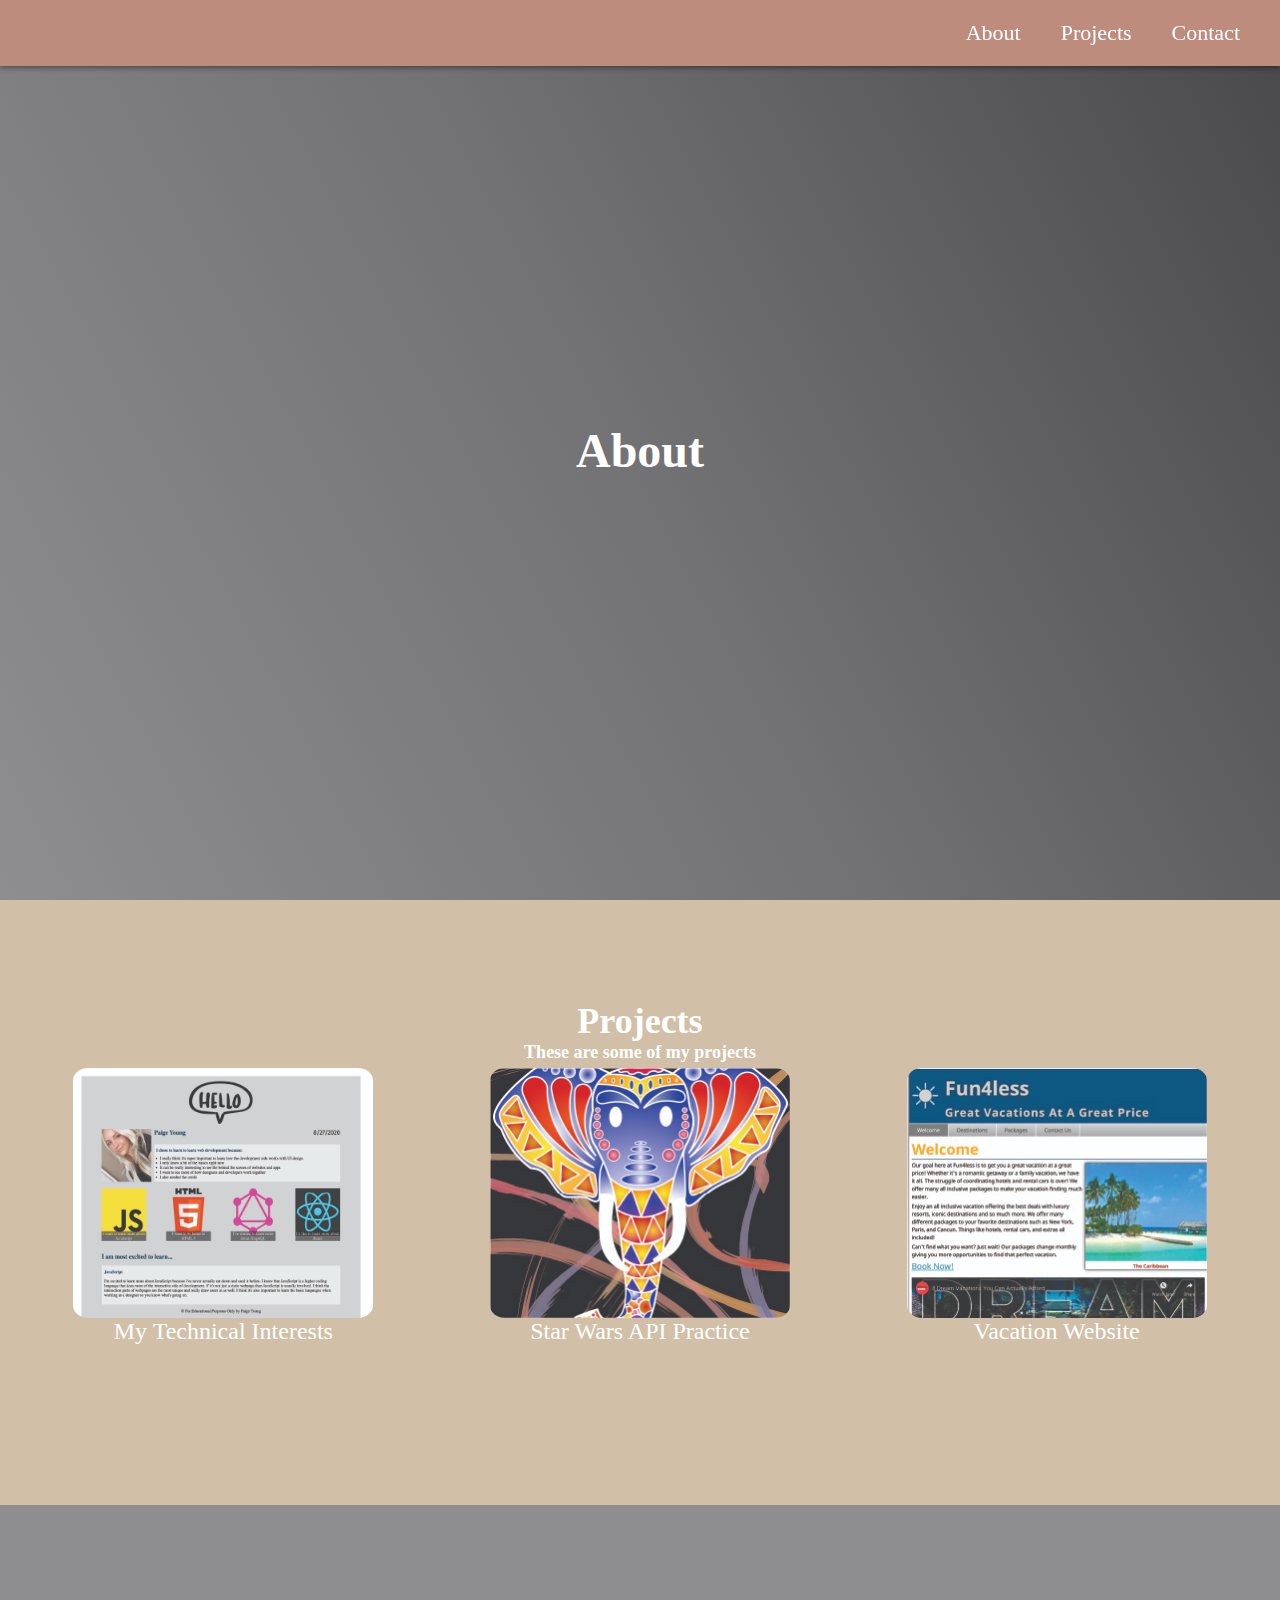
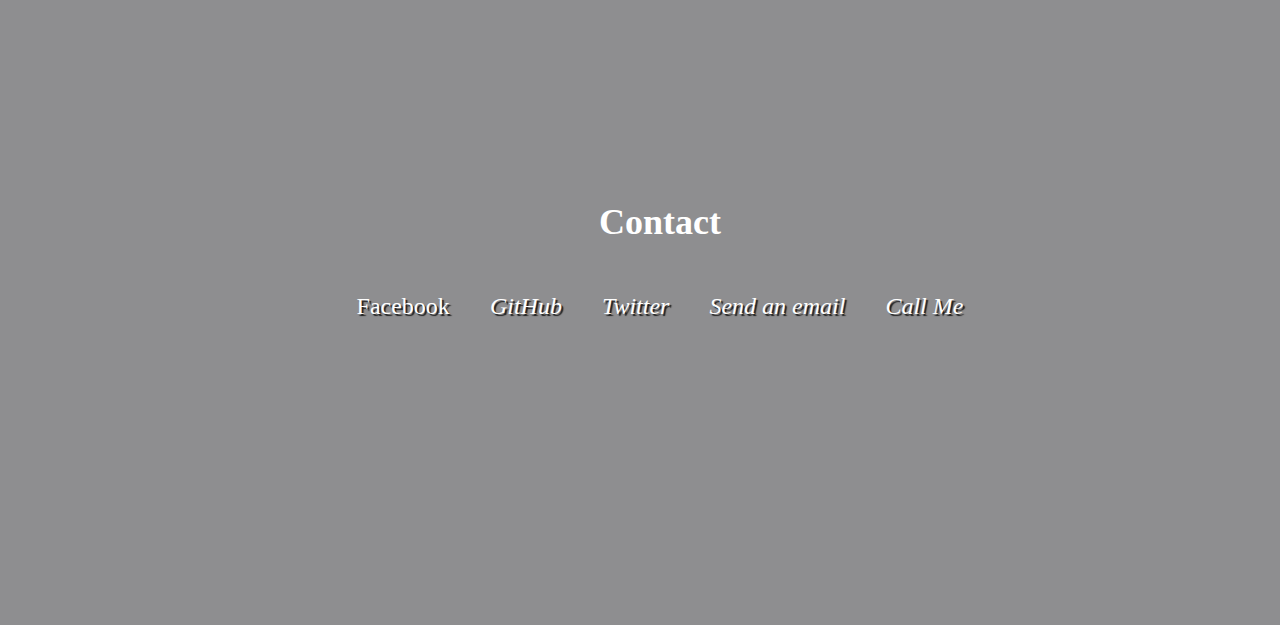
==== index.html @ e31d368f "Starting Star Wars" ====
<!DOCTYPE html>
<html lang="en">
<head>
    <meta charset="UTF-8">
    <meta name="viewport" content="width=device-width, initial-scale=1.0">
    <title>Paige's Personal Portfolio</title>
    <link
      rel="stylesheet"
      href="https://use.fontawesome.com/releases/v5.8.2/css/all.css"
      integrity="sha384-oS3vJWv+0UjzBfQzYUhtDYW+Pj2yciDJxpsK1OYPAYjqT085Qq/1cq5FLXAZQ7Ay"
      crossorigin="anonymous"
    />
    <link rel="stylesheet" href="styles.css">
</head>
<body>
    <nav id="navbar">
        <ul class="nav-list">
            <li><a href="#welcome-section">About</a></li>
            <li><a href="#projects">Projects</a></li>
            <li><a href="#contact">Contact</a></li>
        </ul>
    </nav>
    <section id="welcome-section">
        <h1>About</h1>
    </section>

    <section id="projects" class="projects-section">
        <h1>Projects</h1>
        <h2>These are some of my projects</h2>
        <div class="projects-grid">
            <a href="#" target="_blank" class= "project project-tile">
                <img class ="project-image" src ="images/personal.jpg">
                <p class="project-title">
                    My Technical Interests
                  </p>
            </a>

            <a href="start-wars-api/index.html" target="_self" class= "project project-tile">
                <img class ="project-image" src ="images/elephantpic.jpg">
                <p class="project-title">
                    Star Wars API Practice
                  </p>
            </a>

            <a href="#" target="_blank" class= "project project-tile">
                <img class ="project-image" src ="images/fun4less.jpg">
                <p class="project-title">
                    Vacation Website
                  </p>
            </a>
        </div>
    
    </section>

    <section id="contact" class="contact-section">
        <h1>Contact</h1>
        <div class="contact-links">
          <a href="https://facebook.com/freecodecamp"
          target="_blank"
          class="btn contact-details"
          ><i class="fab fa-facebook-square"></i> Facebook</a>

          <a id="profile-link" href="https://github.com/paige-young"
          target="_blank"
          class="btn contact-details"
          ><i class="fab fa-github">GitHub</i></a>

          <a id="profile-link" href="https://twitter.com/paigeyoung41"
          target="_blank"
          class="btn contact-details"
          ><i class="fab fa-twitter">Twitter</i></a>

          <a id="profile-link" href="mailto:example@example.com"
          target="_blank"
          class="btn contact-details"
        ><i class="fas fa-at">Send an email</i></a>

        <a id="profile-link" href="tel:555-867-5309"
          target="_blank"
          class="btn contact-details"
        ><i class="fas fa-mobile-alt"> Call Me</i></a>
            
        </div>
    </section>
   </body>
</html>
---- styles.css ----
/*Base Reset*/
* {
    margin: 0;
    padding: 0;
}

html{
    box-sizing: border-box;
    /* Set font size for easy rem calculations
   * default document font size = 16px, 1rem = 16px, 100% = 16px
   * (100% / 16px) * 10 = 62.5%, 1rem = 10px, 62.5% = 10px
  */
  font-size: 62.5%;
    scroll-behavior: smooth;
}

body {
    margin: 0;
}

#navbar {
    display: flex;
    justify-content: flex-end;
    background-color: #BD8C7D;
    box-shadow: 0 2px 5px rgba(0, 0, 0, 0.4);
    position: fixed;
    top: 0;
    left: 0;
    width: 100%;
    z-index: 10;
}

.nav-list a {
    display: block;
    font-size: 2.2rem;
    padding: 2rem;
}

.nav-list a:hover {
    background: white;
    color:#BD8C7D;
}

.nav-list {
    display: flex;
    list-style: none;
    margin-right: 2rem;
}

#welcome-section {
    display: flex;
    flex-direction: column;
    justify-content: center;
    align-items: center;
    width: 100%;
    height: 100vh;
    color: #fff;
    background-image: linear-gradient(62deg, #8E8E90 0%, #727275 50%, #49494B 100%);
    font-size: x-large;
}

.projects-section {
    text-align: center;
    padding: 10rem 2rem;
    background: #D1BFA7;
    color: white;
    font-size: large;
}

.projects-section h2 {
    font-size: large;
    padding: 0 0 5px 0;
}

.projects-grid {
    display: grid;
    grid-template-columns: repeat(auto-fit, minmax(300px, 1fr));
    grid-gap: 1rem;
    width: 100%;
    max-width: 1280px;
    margin: 0 auto;
    margin-bottom: 6rem;
}

.project-tile {
    display: flex;
    flex-direction: column;
    justify-content: space-between;
    justify-self: center;
}

.project-title {
    font-size: x-large;
    text-align: center;
}

a{ 
    text-decoration: none;
    color: white;
}

.project-image {
    height: 250px;
    width: 300px;
}

a img{
    border-radius: 5%;;
}

.contact-section {
    display: flex;
    flex-direction: column;
    justify-content: center;
    align-items: center;
    text-align: center;
    width: 100%;
    height: 80vh;
    padding: 0 2rem;
    background: #8E8E90;
    color: white;
    font-size: large;
  }

  .contact-links {
    display: flex;
    justify-content: center;
    width: 100%;
    max-width: 980px;
    margin-top: 4rem;
    flex-wrap: wrap;
  }

  .btn {
    display: inline-block;
    padding: 1rem 2rem;
    border-radius: 2px;
  }

  .contact-details {
    font-size: 2.4rem;
    text-shadow: 2px 2px 1px #1f1f1f;
    transition: transform 0.3s ease-out;
  }

  .contact-details:hover {
    transform: translateY(8px);
  }

  @media (max-width: 28.75em) {
      .contact-links {
          flex-direction: column;
          text-align: center;
      }
  }

  @media screen and (max-width: 30em) {
      #welcome-section {
          background-image: linear-gradient(270deg, #a84f3c 0%, #9df57a 100%);
          font-size: small;
      }
  }

/*.project {
    background: #ccc;
    box-shadow: 1px 1px 2px rgba (0, 0, 0, 0.5);
    border-radius: 2px;
}

.project-image {
    height: calc(100% - 6.8rem);
    width: 100%;
    object-fit: cover;
}

*/
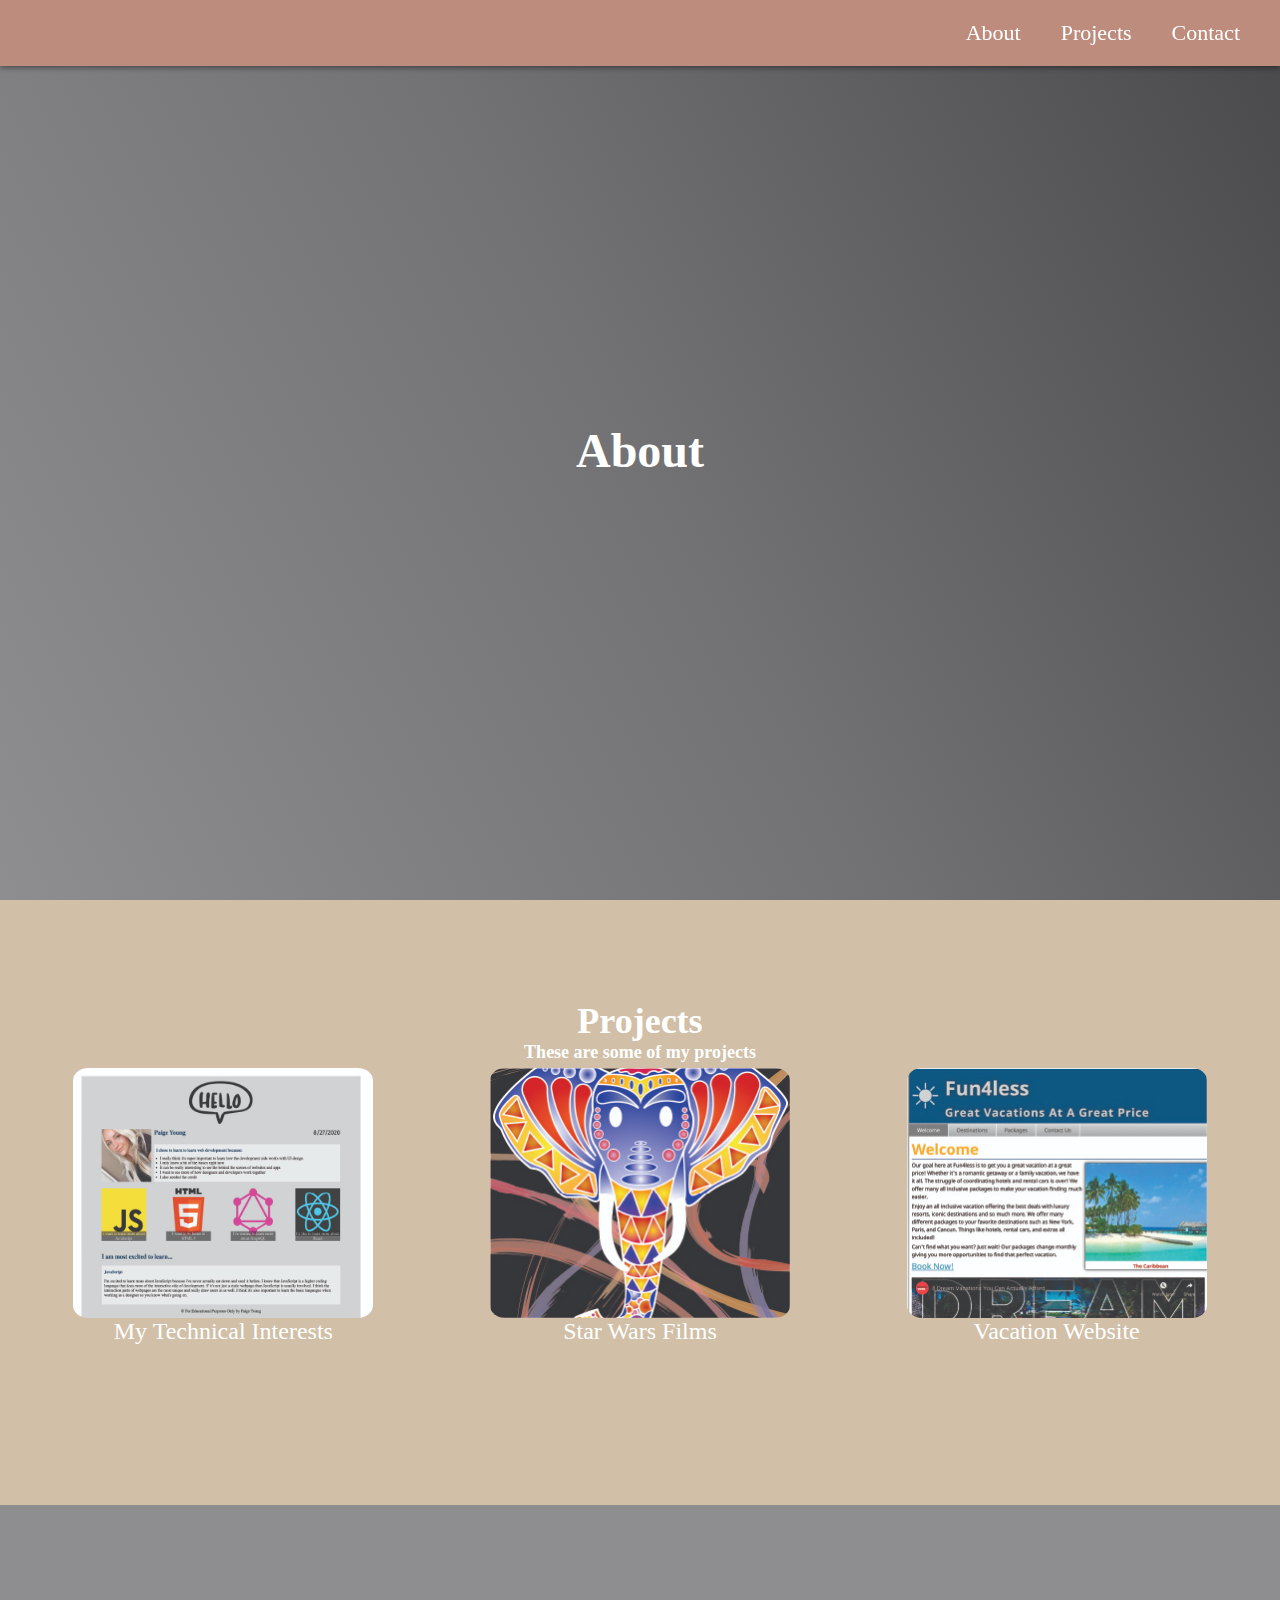
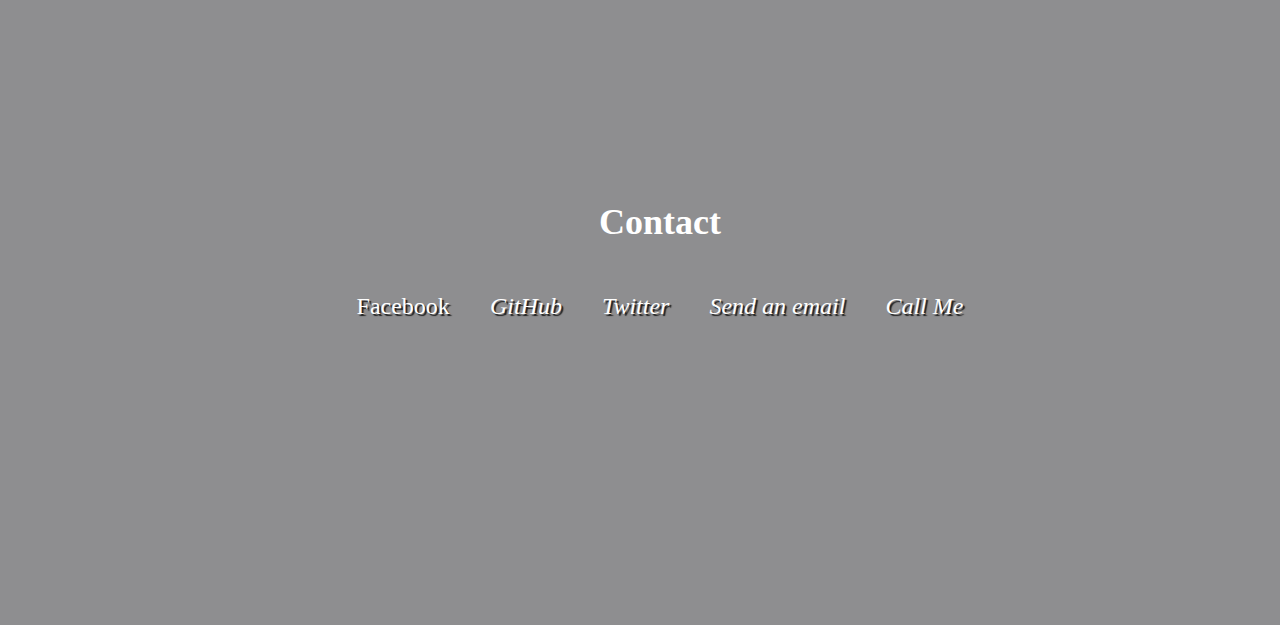
==== commit a82765fb: "added buttons" ====
--- a/index.html
+++ b/index.html
@@ -35,10 +35,10 @@
                   </p>
             </a>
 
-            <a href="start-wars-api/index.html" target="_self" class= "project project-tile">
+            <a href="star-wars-films/index.html" target="_self" class= "project project-tile">
                 <img class ="project-image" src ="images/elephantpic.jpg">
                 <p class="project-title">
-                    Star Wars API Practice
+                    Star Wars Films
                   </p>
             </a>
 
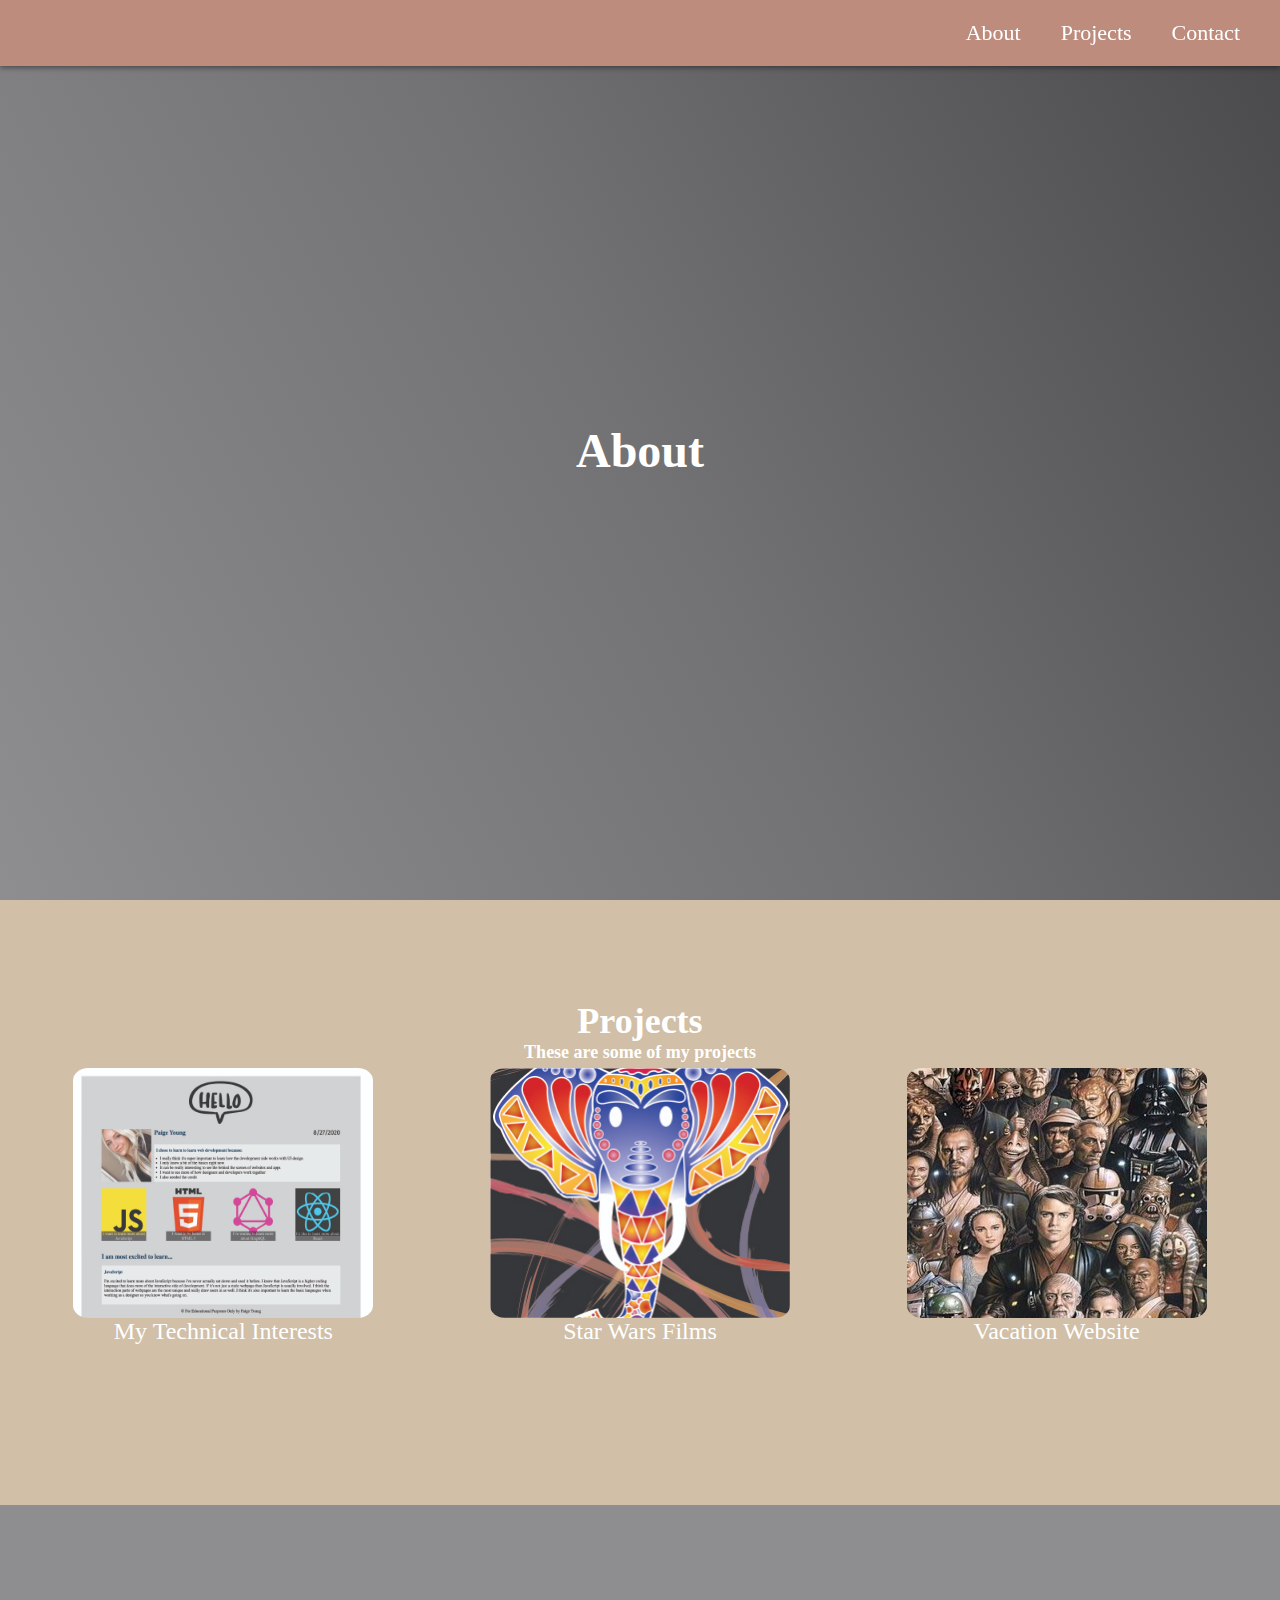
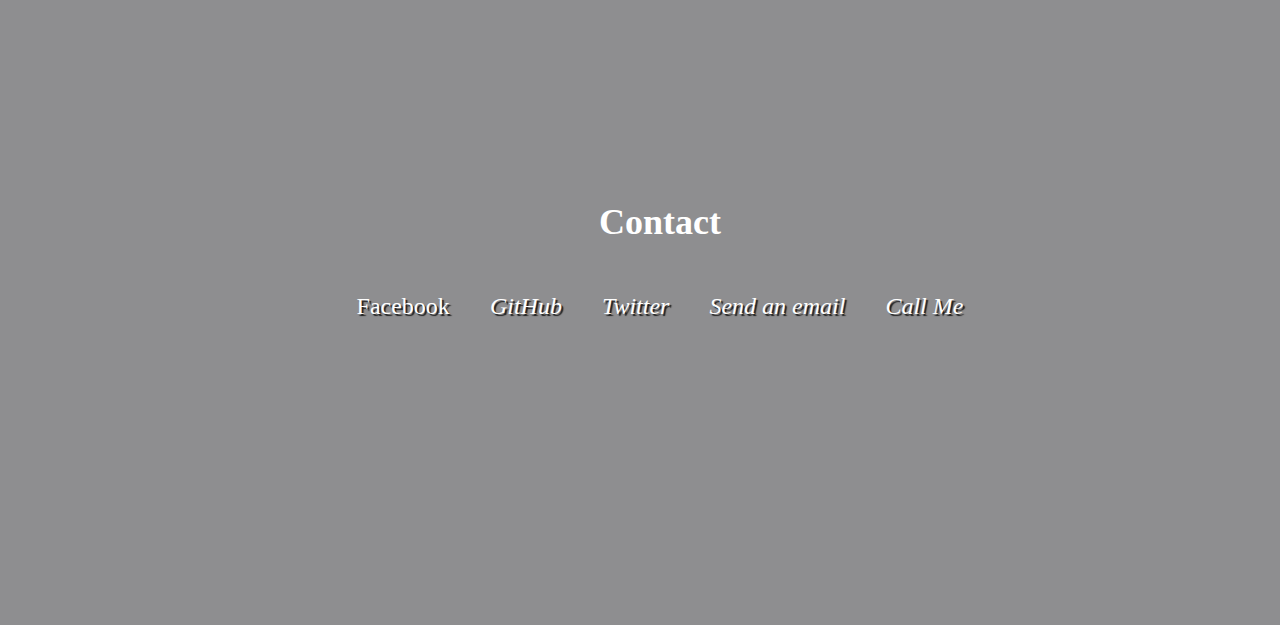
==== commit 6fc00e2c: "added starships page" ====
--- a/index.html
+++ b/index.html
@@ -42,8 +42,8 @@
                   </p>
             </a>
 
-            <a href="#" target="_blank" class= "project project-tile">
-                <img class ="project-image" src ="images/fun4less.jpg">
+            <a href="star-wars-characters/index.html" target="_self" class= "project project-tile">
+                <img class ="project-image" src ="images/starwarscharacters.jpg">
                 <p class="project-title">
                     Vacation Website
                   </p>
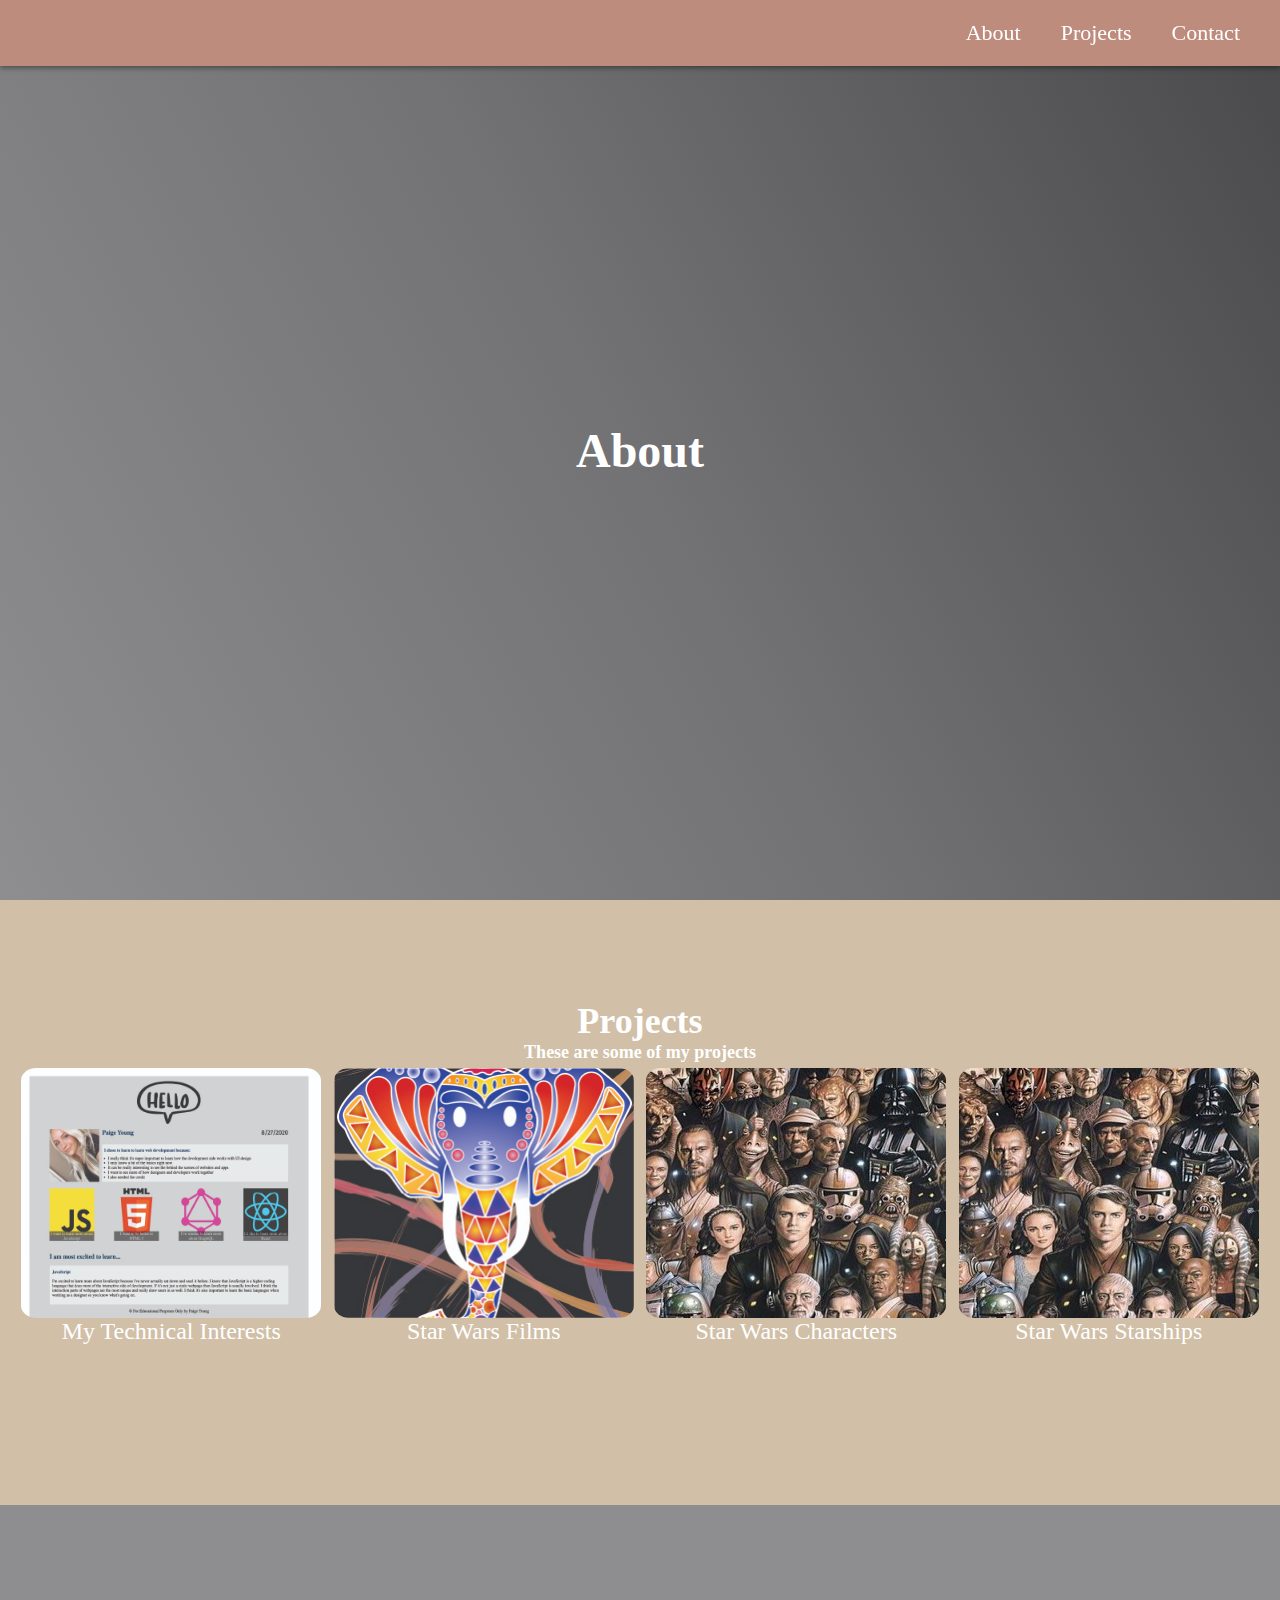
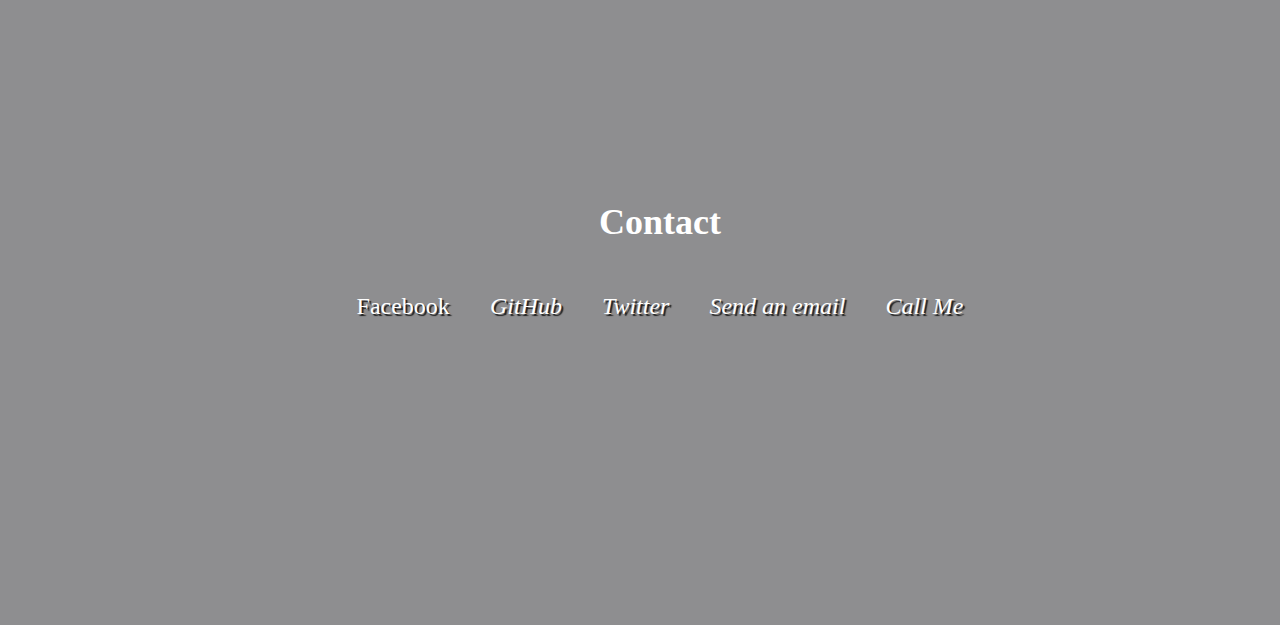
==== commit 873c77be: "small changes" ====
--- a/index.html
+++ b/index.html
@@ -45,7 +45,14 @@
             <a href="star-wars-characters/index.html" target="_self" class= "project project-tile">
                 <img class ="project-image" src ="images/starwarscharacters.jpg">
                 <p class="project-title">
-                    Vacation Website
+                    Star Wars Characters
+                  </p>
+            </a>
+
+            <a href="starships/index.html" target="_self" class= "project project-tile">
+                <img class ="project-image" src ="images/starwarscharacters.jpg">
+                <p class="project-title">
+                    Star Wars Starships
                   </p>
             </a>
         </div>
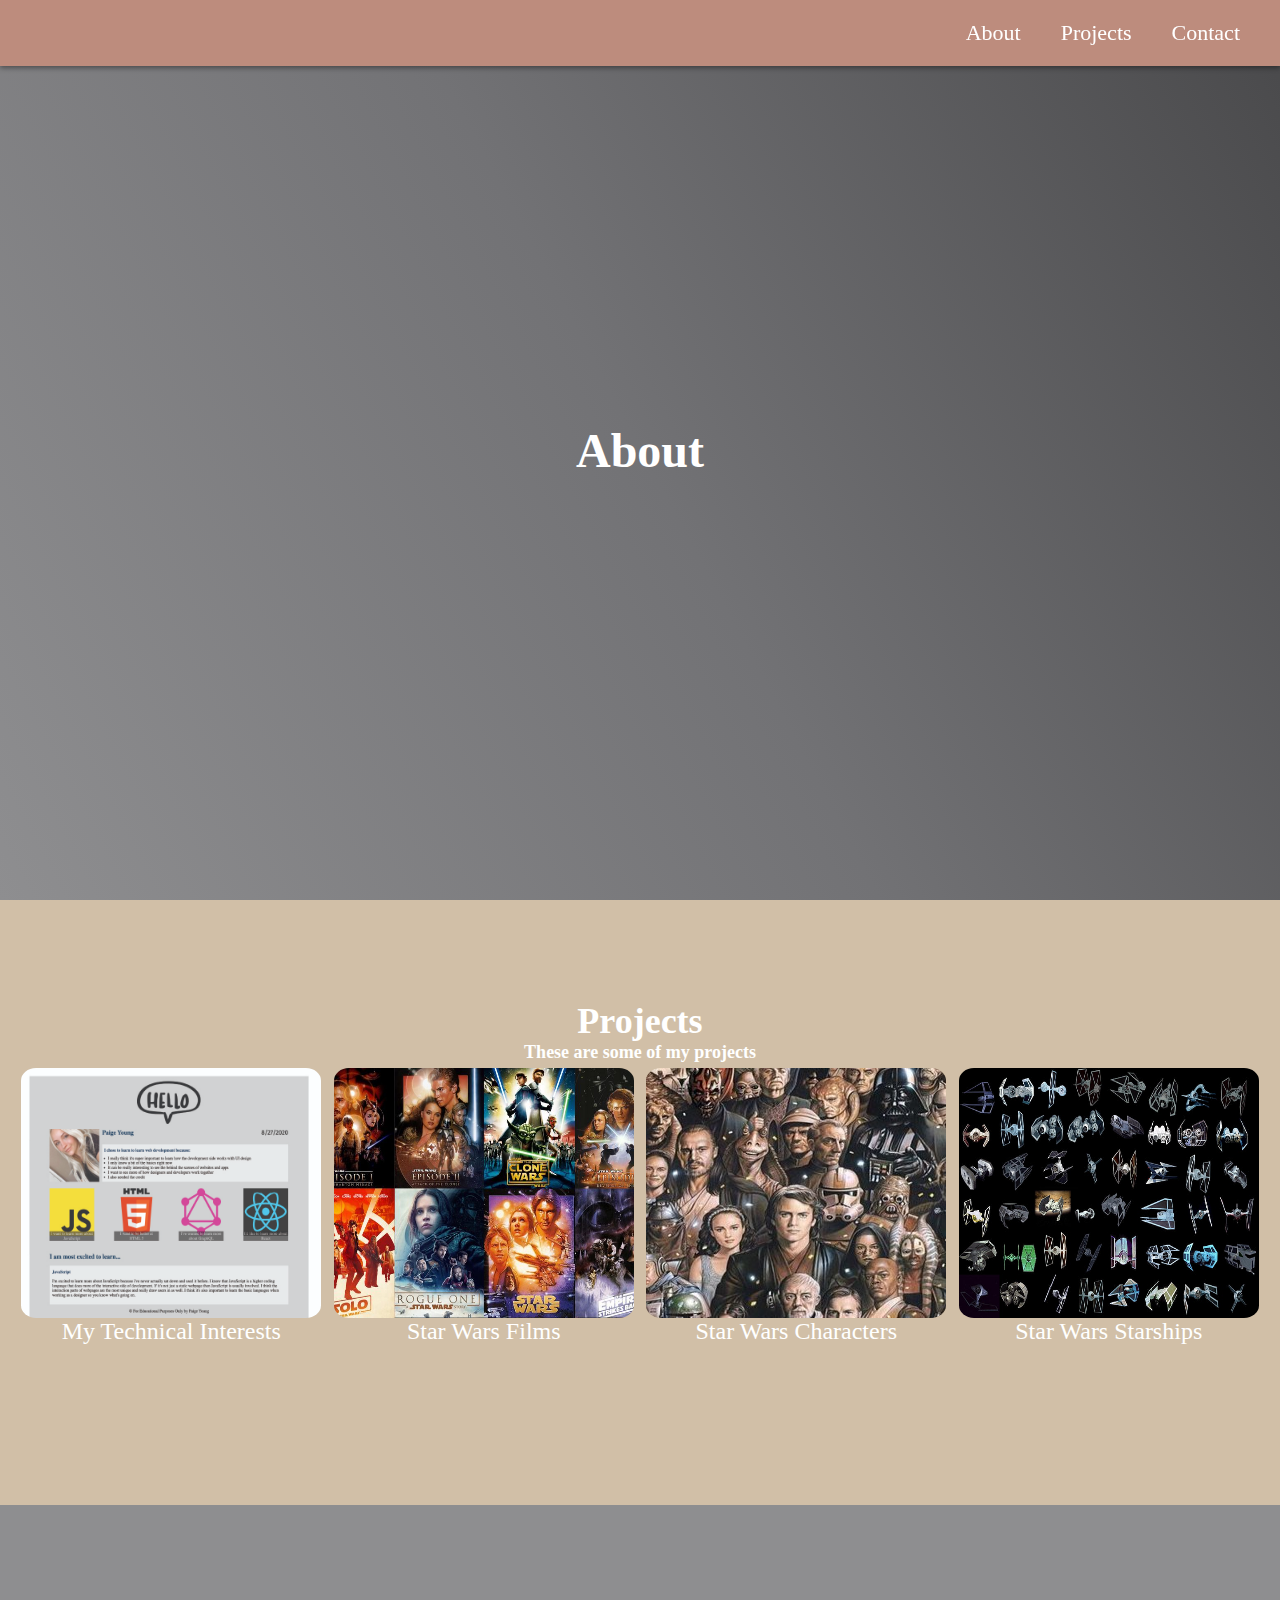
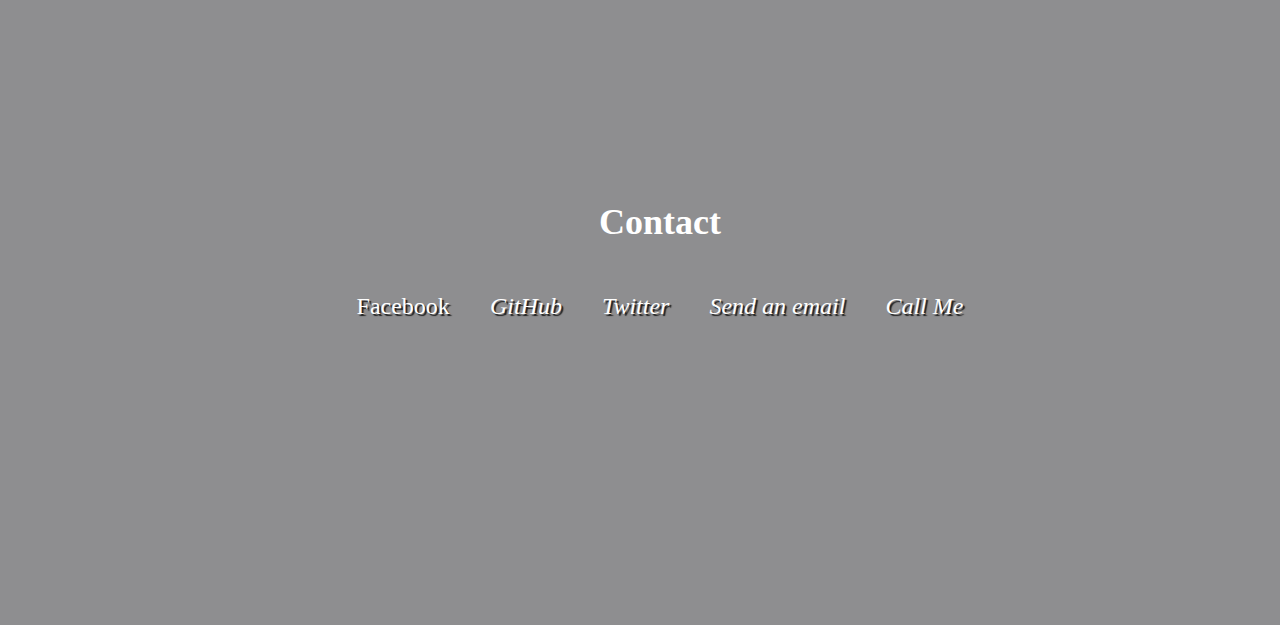
==== commit ef1b20d2: "Final Changes" ====
--- a/index.html
+++ b/index.html
@@ -36,7 +36,7 @@
             </a>
 
             <a href="star-wars-films/index.html" target="_self" class= "project project-tile">
-                <img class ="project-image" src ="images/elephantpic.jpg">
+                <img class ="project-image" src ="images/starwarsfilms.jpg">
                 <p class="project-title">
                     Star Wars Films
                   </p>
@@ -50,7 +50,7 @@
             </a>
 
             <a href="starships/index.html" target="_self" class= "project project-tile">
-                <img class ="project-image" src ="images/starwarscharacters.jpg">
+                <img class ="project-image" src ="images/starwarsstarships.jpg">
                 <p class="project-title">
                     Star Wars Starships
                   </p>
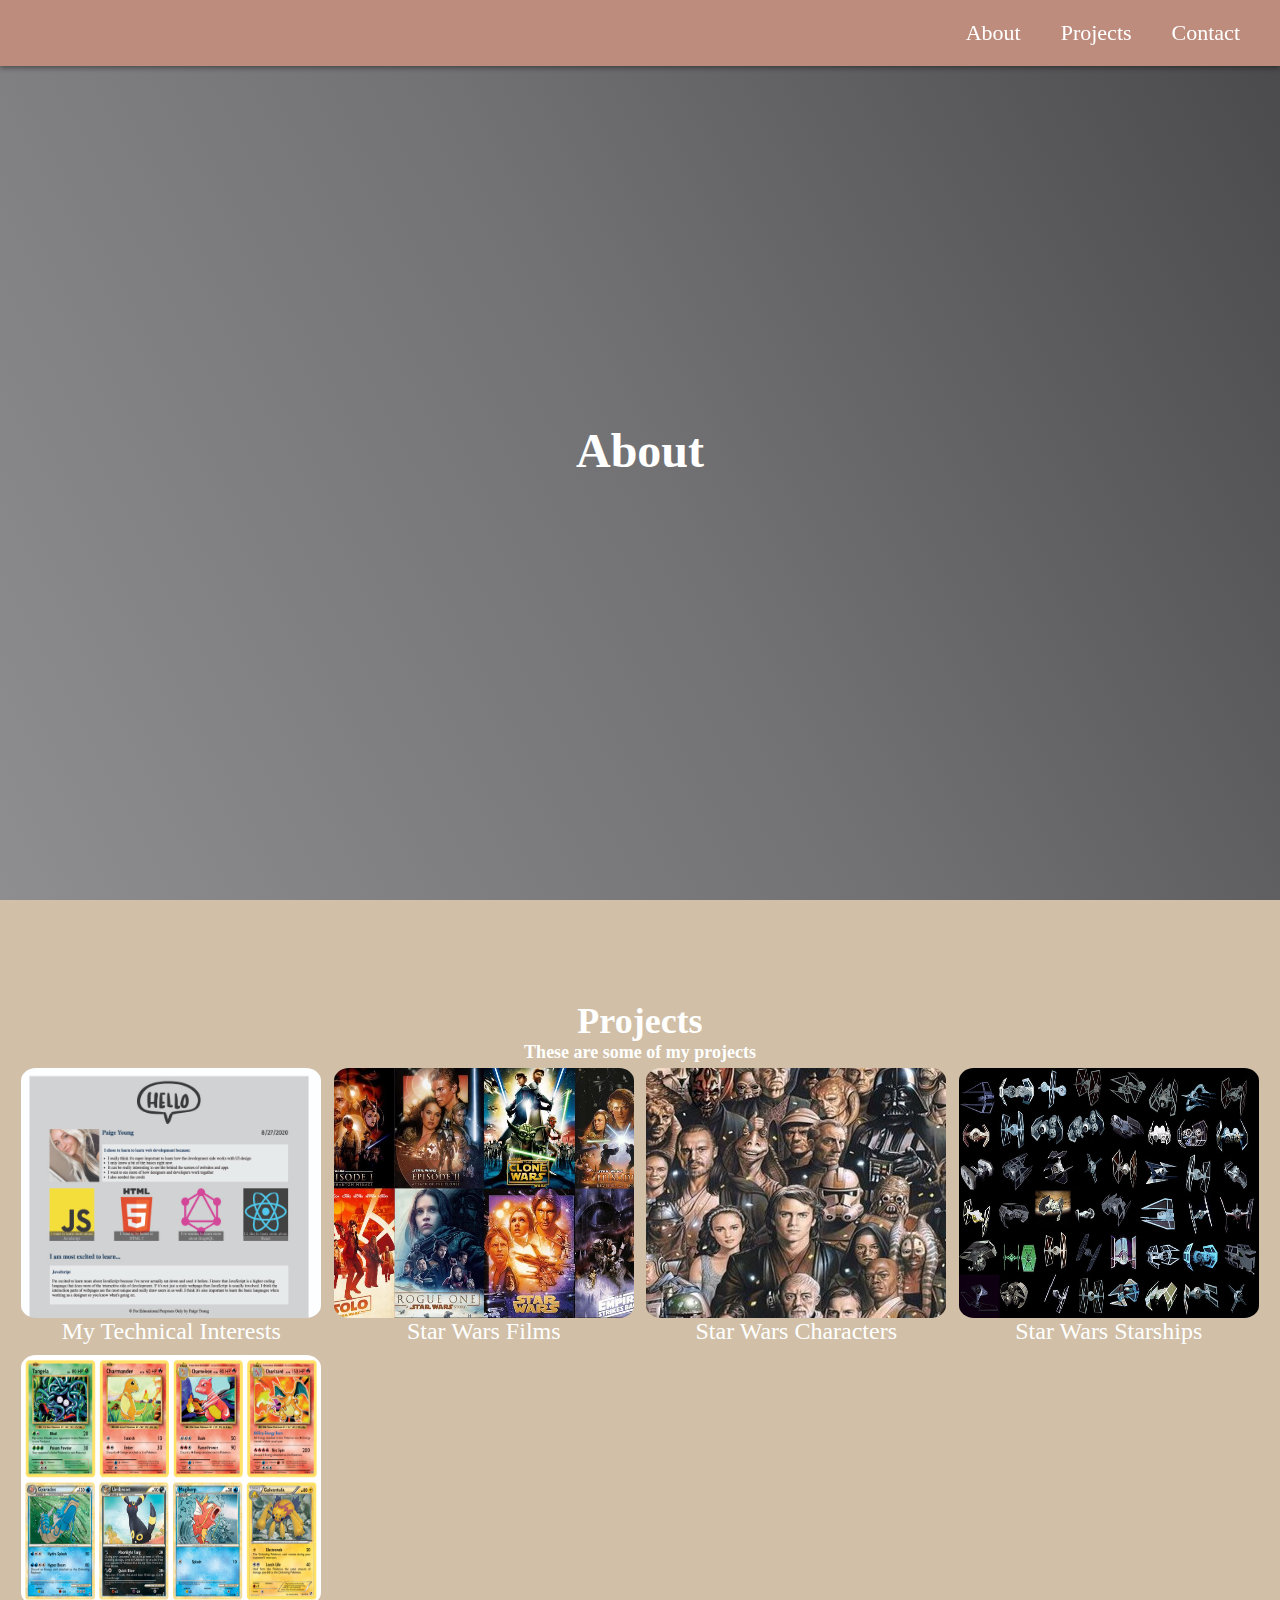
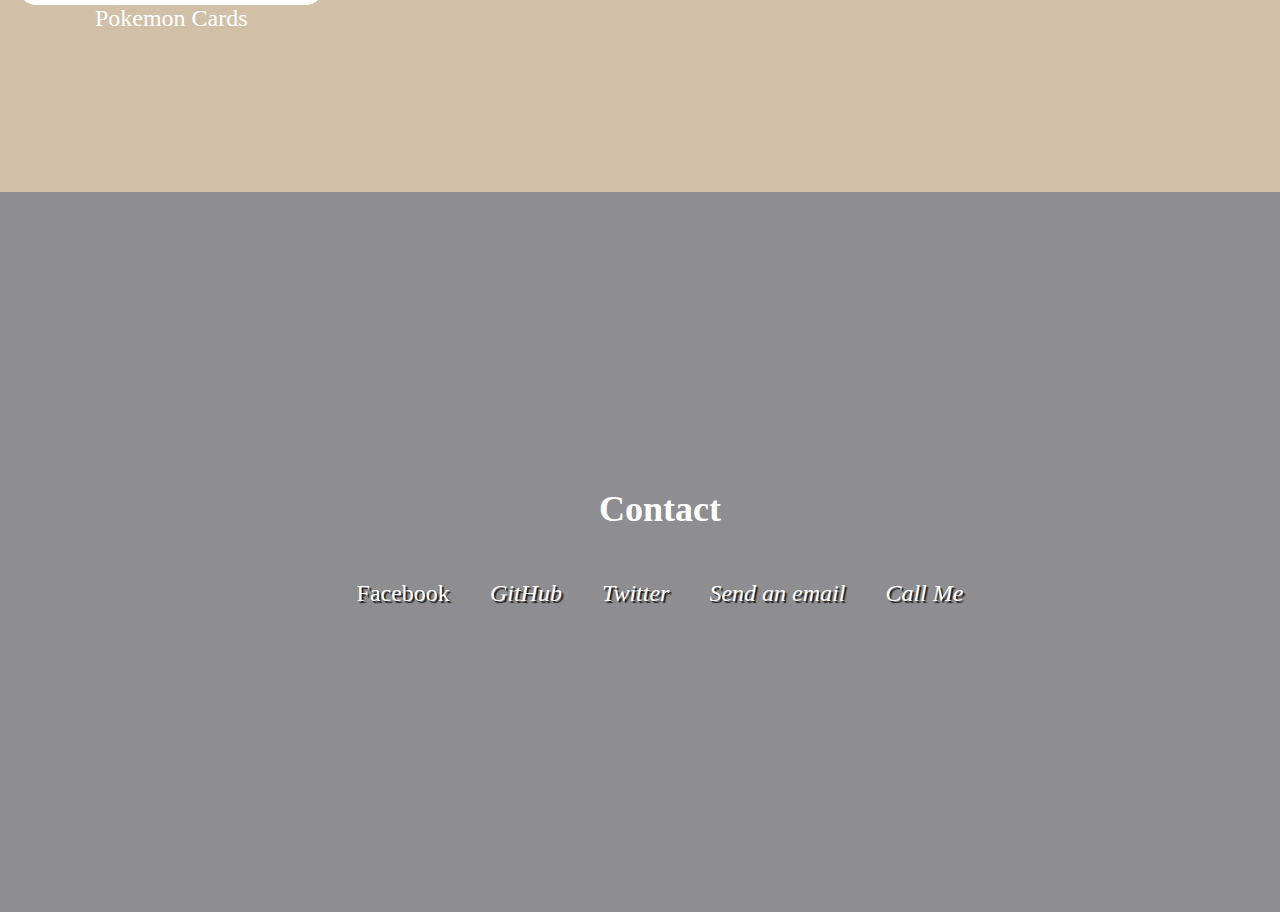
==== commit d8dd0571: "Linked Pages" ====
--- a/index.html
+++ b/index.html
@@ -55,6 +55,13 @@
                     Star Wars Starships
                   </p>
             </a>
+
+            <a href="pokemon/index.html" target="_self" class= "project project-tile">
+                <img class ="project-image" src ="images/pokemonCards.jpg">
+                <p class="project-title">
+                    Pokemon Cards
+                  </p>
+            </a>
         </div>
     
     </section>
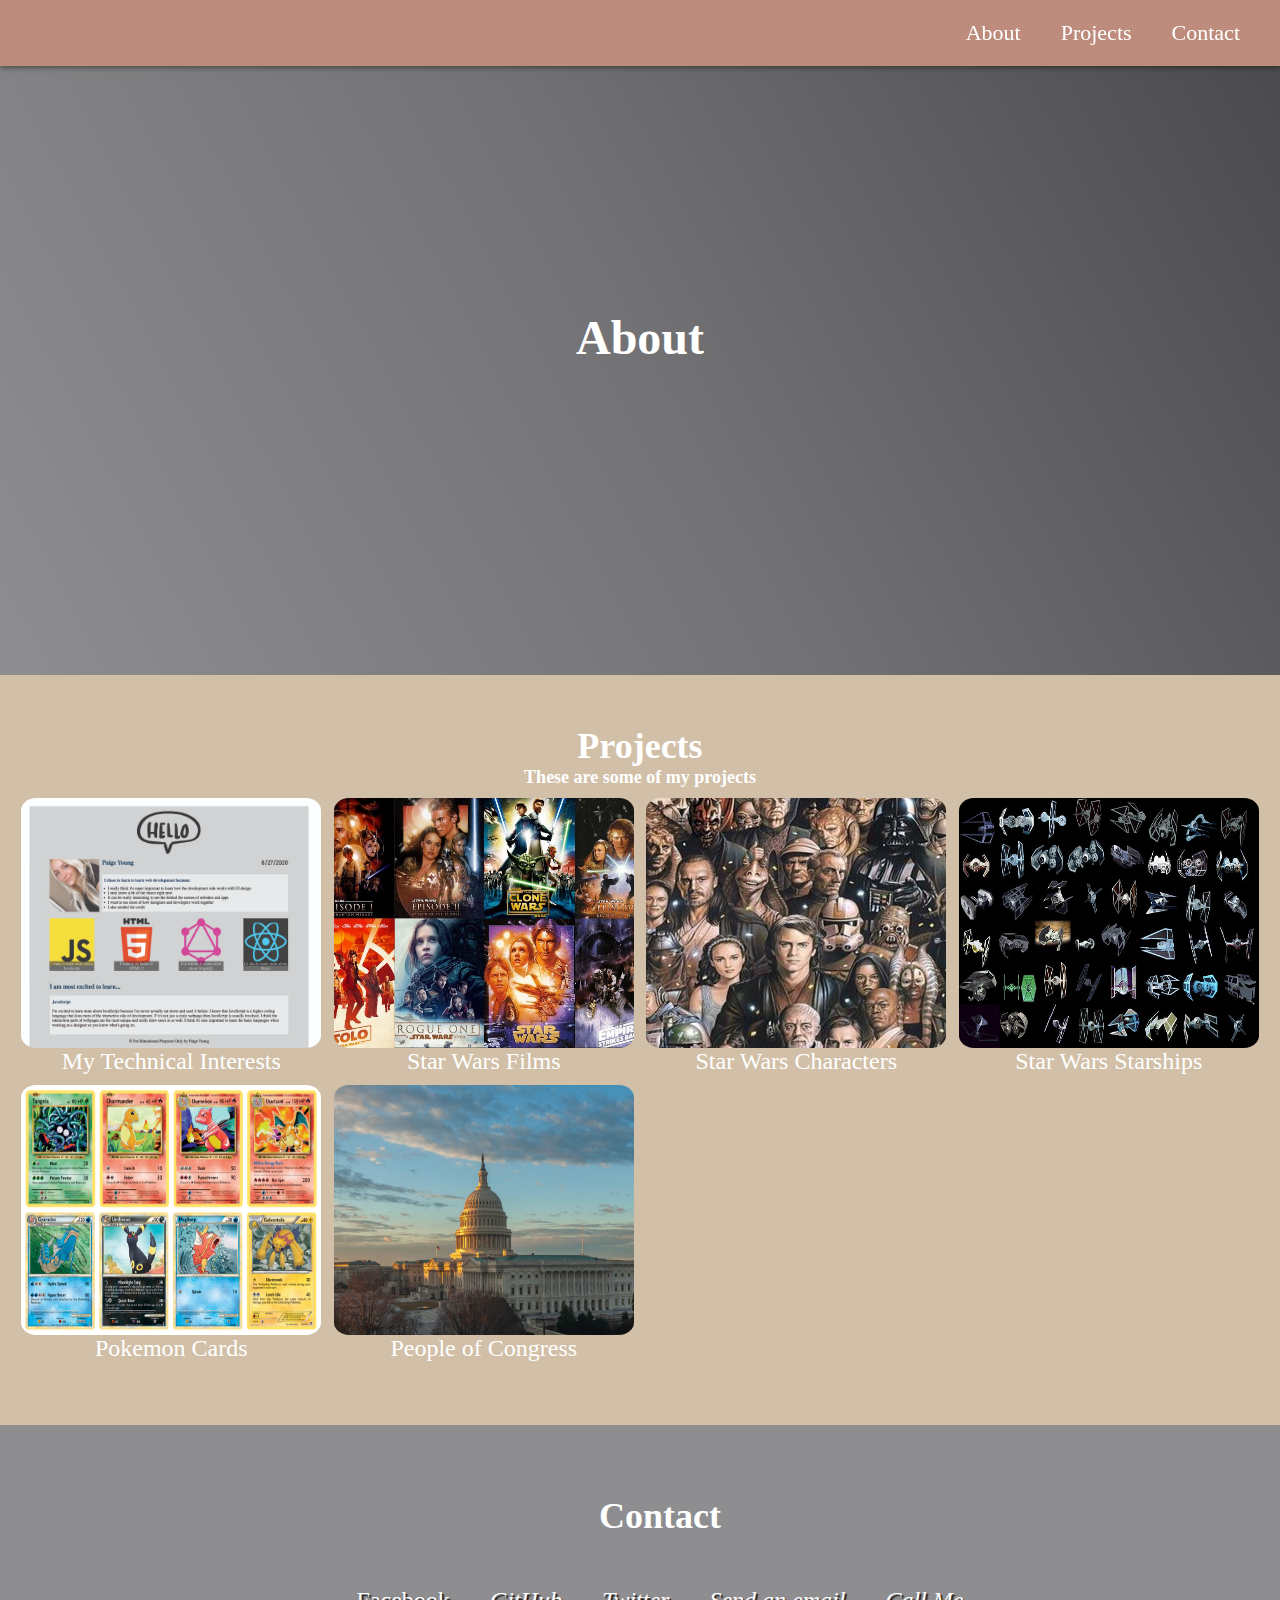
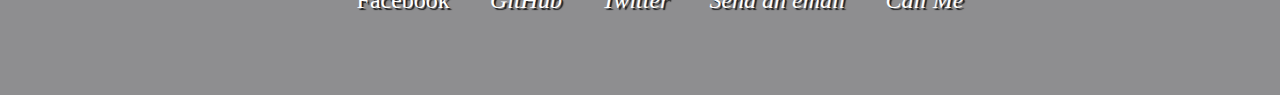
==== commit 55689908: "Styled Congress" ====
--- a/index.html
+++ b/index.html
@@ -62,6 +62,14 @@
                     Pokemon Cards
                   </p>
             </a>
+
+            <a href="congress/index.html" target="_self" class= "project project-tile">
+                <img class ="project-image" src ="images/congress.jpg">
+                <p class="project-title">
+                    People of Congress 
+                  </p>
+            </a>
+
         </div>
     
     </section>
--- a/styles.css
+++ b/styles.css
@@ -1,4 +1,3 @@
-/*Base Reset*/
 * {
     margin: 0;
     padding: 0;
@@ -6,11 +5,7 @@
 
 html{
     box-sizing: border-box;
-    /* Set font size for easy rem calculations
-   * default document font size = 16px, 1rem = 16px, 100% = 16px
-   * (100% / 16px) * 10 = 62.5%, 1rem = 10px, 62.5% = 10px
-  */
-  font-size: 62.5%;
+    font-size: 62.5%;
     scroll-behavior: smooth;
 }
 
@@ -53,7 +48,7 @@
     justify-content: center;
     align-items: center;
     width: 100%;
-    height: 100vh;
+    height: 75vh;
     color: #fff;
     background-image: linear-gradient(62deg, #8E8E90 0%, #727275 50%, #49494B 100%);
     font-size: x-large;
@@ -61,7 +56,7 @@
 
 .projects-section {
     text-align: center;
-    padding: 10rem 2rem;
+    padding: 5rem 2rem .25rem 2rem;
     background: #D1BFA7;
     color: white;
     font-size: large;
@@ -69,7 +64,7 @@
 
 .projects-section h2 {
     font-size: large;
-    padding: 0 0 5px 0;
+    padding: 0 0 10px 0;
 }
 
 .projects-grid {
@@ -115,7 +110,7 @@
     align-items: center;
     text-align: center;
     width: 100%;
-    height: 80vh;
+    height: 30vh;
     padding: 0 2rem;
     background: #8E8E90;
     color: white;
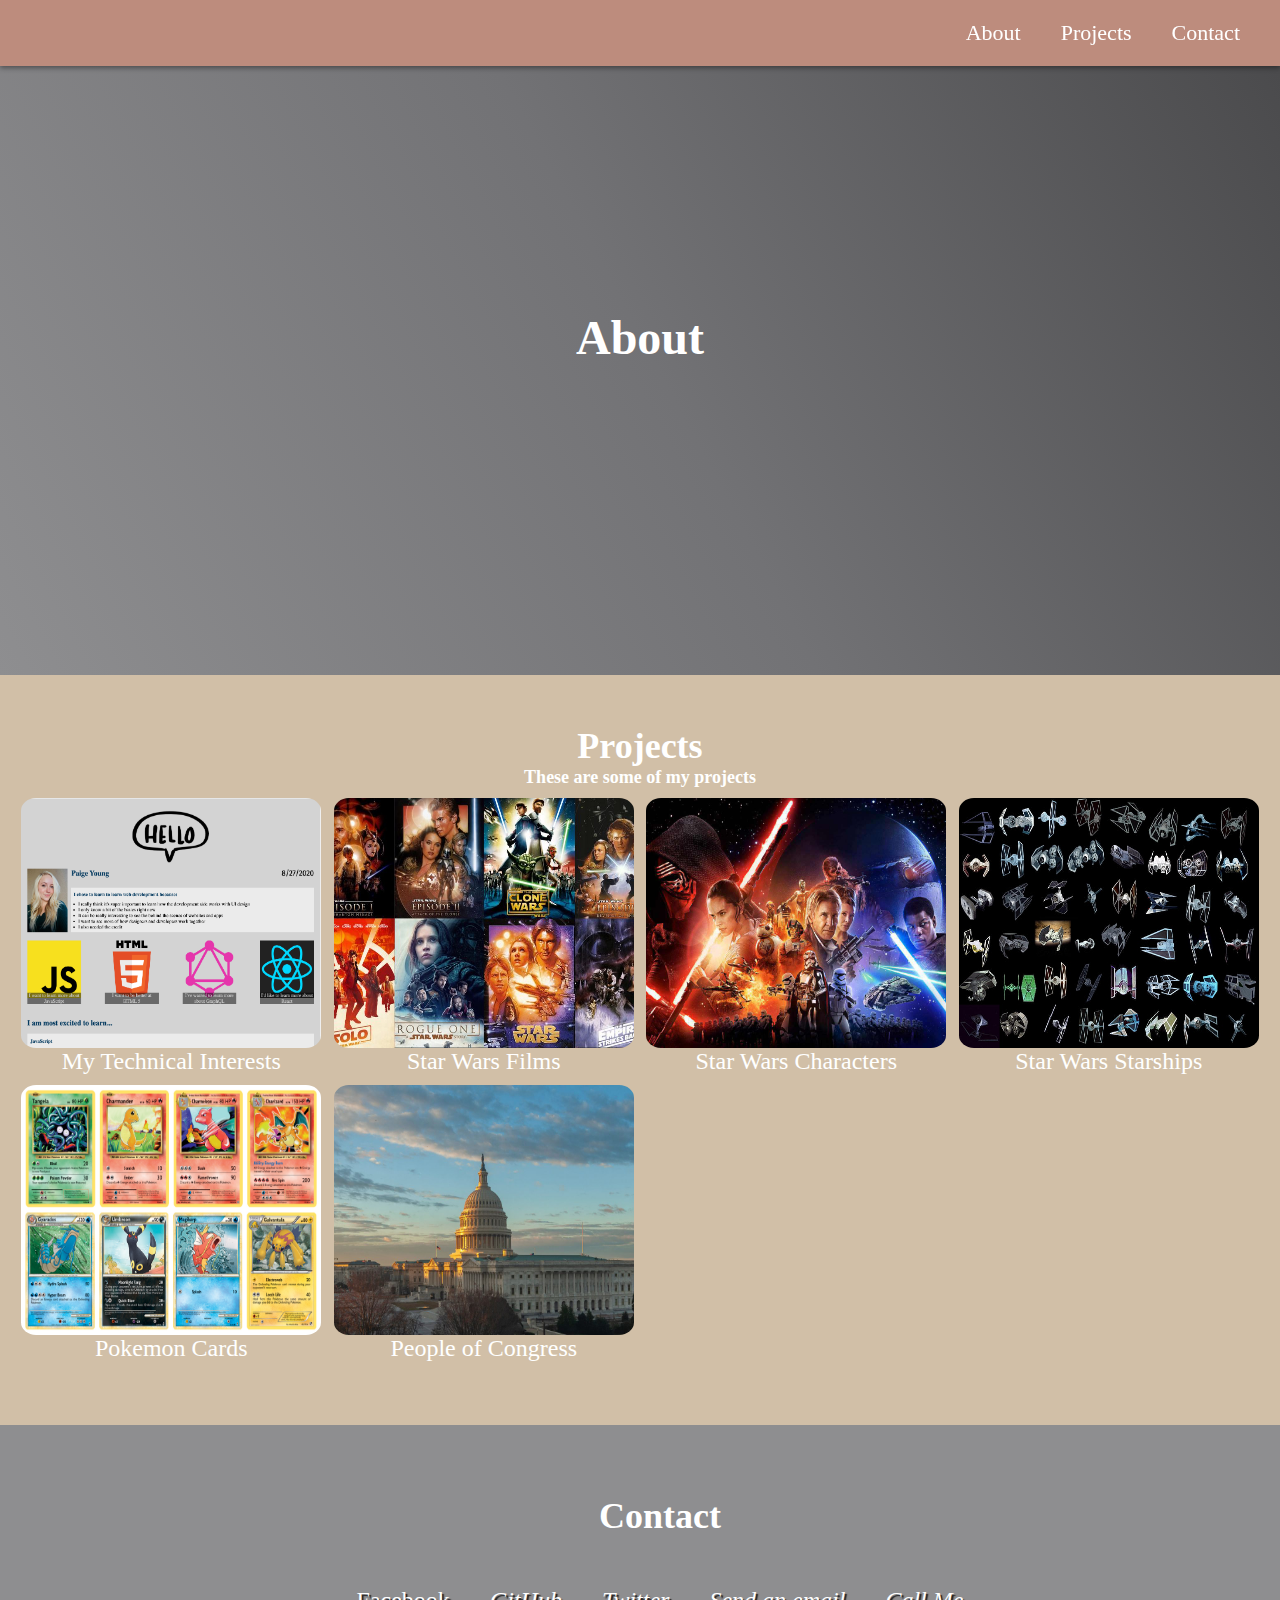
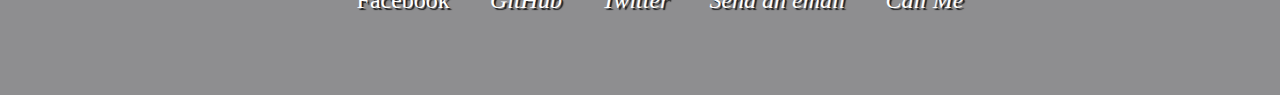
==== commit 9eadcd56: "Fixed links to images and pages" ====
--- a/index.html
+++ b/index.html
@@ -28,8 +28,8 @@
         <h1>Projects</h1>
         <h2>These are some of my projects</h2>
         <div class="projects-grid">
-            <a href="#" target="_blank" class= "project project-tile">
-                <img class ="project-image" src ="images/personal.jpg">
+            <a href="personal-portfolio/index.html" target="_blank" class= "project project-tile">
+                <img class ="project-image" src ="images/personal portfolio.png">
                 <p class="project-title">
                     My Technical Interests
                   </p>
@@ -43,7 +43,7 @@
             </a>
 
             <a href="star-wars-characters/index.html" target="_self" class= "project project-tile">
-                <img class ="project-image" src ="images/starwarscharacters.jpg">
+                <img class ="project-image" src ="images/starWarsCharacters3.jpg">
                 <p class="project-title">
                     Star Wars Characters
                   </p>
